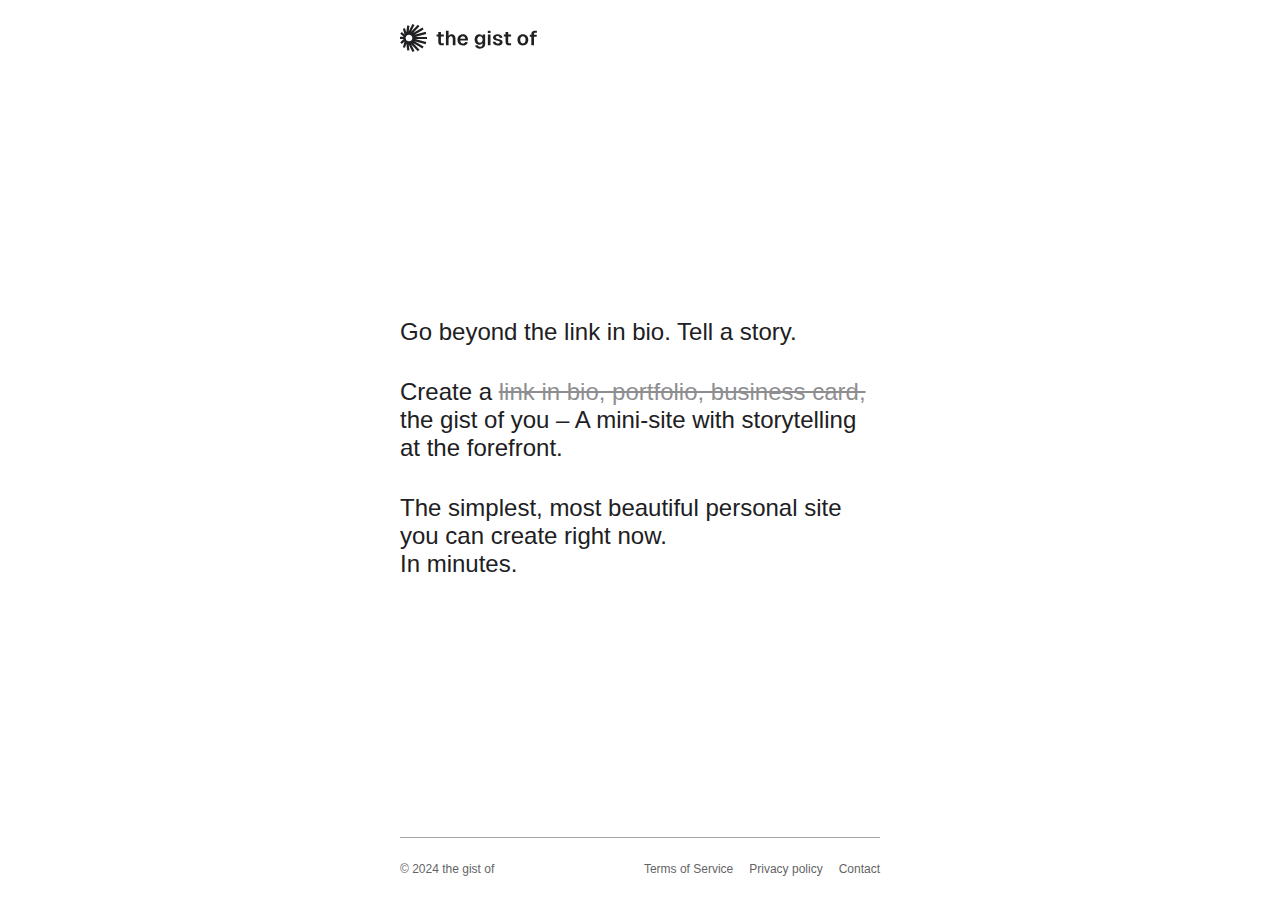
==== index.html @ 7a29fb4c "first commit" ====
<!DOCTYPE html>
<html lang="en">
  <head>
    <meta charset="UTF-8" />
    <link rel="stylesheet" href="https://geistfont.vercel.app/geist.css" />
    <meta name="viewport" content="width=device-width, initial-scale=1.0" />
    <link rel="stylesheet" href="styles.css" />
    <title>My Website</title>
  </head>
  <body>
    <div class="wrapper">
      <nav>
        <svg width="137" height="28" viewBox="0 0 137 28" fill="none" xmlns="http://www.w3.org/2000/svg">
          <g clip-path="url(#clip0_305_5134)">
            <path
              d="M40.9333 7.91321V10.3875H43.8215V12.4299H40.9333V17.9588C40.9333 18.8046 41.3652 19.2815 42.1704 19.2815H43.8215V21.3239H41.7386C39.4892 21.3239 38.2926 20.1902 38.2926 17.9588V12.4299H36.5605V10.3875H38.2926V7.91321H40.9333Z"
              fill="#202023"
            />
            <path
              d="M48.573 6.67163V11.8497C49.2118 10.6125 50.4085 10.1356 51.7491 10.1356C54.0164 10.1356 55.4425 11.7867 55.4425 14.2835V21.3194H52.8018V15.2327C52.8018 13.3567 52.2439 12.3625 50.8808 12.3625C49.4367 12.3625 48.5685 13.3747 48.5685 15.2327V21.3194H45.9277V6.67163H48.5685H48.573Z"
              fill="#202023"
            />
            <path
              d="M62.8962 10.1401C65.7213 10.1401 67.9932 12.079 68.0337 15.9389V16.5777H60.2554C60.3769 18.3952 61.3261 19.4884 62.8962 19.4884C63.8859 19.4884 64.7946 18.9126 65.186 17.9633L67.8897 18.1703C67.2284 20.2532 65.249 21.5758 62.8962 21.5758C59.6166 21.5758 57.4707 19.3265 57.4707 15.8579C57.4707 12.3894 59.6166 10.1401 62.8962 10.1401ZM65.312 14.8232C65.105 12.9473 64.0748 12.223 62.8962 12.223C61.4296 12.223 60.4803 13.1947 60.2734 14.8232H65.3075H65.312Z"
              fill="#202023"
            />
            <path
              d="M74.6201 15.5656C74.6201 12.3265 76.5591 10.1401 79.3888 10.1401C80.8148 10.1401 82.0295 10.8644 82.5873 12.0791V10.3876H85.1651V20.0868C85.1651 22.975 83.0192 24.6665 79.9241 24.6665C77.4273 24.6665 75.5289 23.4293 74.9485 21.5309L77.6523 21.3644C78.0032 22.1697 78.8084 22.6871 79.9421 22.6871C81.5526 22.6871 82.5019 21.9223 82.5019 20.4152V19.0521C81.9845 20.1048 80.7474 20.7841 79.4067 20.7841C76.5591 20.7841 74.6201 18.6787 74.6201 15.5611V15.5656ZM80.0051 18.8496C81.5526 18.8496 82.5828 17.5495 82.6053 15.5476C82.6278 13.5277 81.6156 12.2455 80.0051 12.2455C78.3945 12.2455 77.3418 13.5232 77.3418 15.5476C77.3418 17.572 78.3945 18.8496 80.0051 18.8496Z"
              fill="#202023"
            />
            <path d="M87.8105 6.69409H90.5548V8.88047H87.8105V6.69409ZM90.4918 10.3875V21.3239H87.851V10.3875H90.4918Z" fill="#202023" />
            <path
              d="M97.5728 12.1195C96.5426 12.1195 95.7374 12.6549 95.7554 13.5456C95.7778 14.4318 96.871 14.8052 97.9642 15.0122C100.956 15.5295 102.607 16.3123 102.607 18.3952C102.607 20.4781 100.501 21.5713 97.9417 21.5713C94.9501 21.5713 92.9257 20.1677 92.7412 17.8554L95.4449 17.7114C95.6519 18.8676 96.5156 19.5694 97.8787 19.5694C98.7875 19.5694 99.8807 19.241 99.8582 18.3322C99.8582 17.2795 98.639 17.1131 97.5278 16.8657C94.8241 16.3303 93.0066 15.6285 93.0066 13.5861C93.0066 11.4402 94.7836 10.1401 97.7123 10.1401C100.272 10.1401 102.108 11.5212 102.481 13.7705L99.7997 13.8965C99.5928 12.7808 98.6255 12.1195 97.5728 12.1195Z"
              fill="#202023"
            />
            <path
              d="M108.199 7.91321V10.3875H111.087V12.4299H108.199V17.9588C108.199 18.8046 108.631 19.2815 109.436 19.2815H111.087V21.3239H109.004C106.755 21.3239 105.558 20.1902 105.558 17.9588V12.4299H103.826V10.3875H105.558V7.91321H108.199Z"
              fill="#202023"
            />
            <path
              d="M117.466 15.858C117.466 12.3895 119.612 10.1401 122.891 10.1401C126.171 10.1401 128.299 12.3895 128.299 15.858C128.299 19.3265 126.153 21.5759 122.891 21.5759C119.63 21.5759 117.466 19.3265 117.466 15.858ZM122.896 19.4255C124.587 19.4255 125.577 18.1029 125.577 15.8535C125.577 13.6041 124.587 12.2815 122.896 12.2815C121.204 12.2815 120.215 13.6041 120.215 15.8535C120.215 18.1029 121.186 19.4255 122.896 19.4255Z"
              fill="#202023"
            />
            <path
              d="M134.844 6.67163H136.886V8.71405H135.154C134.475 8.71405 133.998 9.24939 133.998 10.0952V10.6935H136.724V12.7359H133.998V21.3194H131.335V12.7359H129.765V10.6935H131.335V10.0952C131.335 7.88628 132.41 6.67163 134.844 6.67163Z"
              fill="#202023"
            />
            <path
              d="M26.9923 12.8753H15.2641L26.2545 9.91969L25.6697 7.74681L14.5308 10.7385L23.6048 5.42098L22.4666 3.48203L13.1048 8.96596L19.4704 2.30337L17.8419 0.746812L11.0893 7.81429L14.4949 0.99874L12.4839 -0.00897217L8.68702 7.58036L9.4383 1.66455L7.20694 1.38113L6.3027 8.4981L5.02506 4.12985L2.86568 4.75967L4.5437 10.4865L1.77249 7.98524L0.265424 9.65427L3.54049 12.6144C3.51799 12.6954 3.4955 12.7764 3.47751 12.8619H0V15.1112H3.4865C3.5045 15.1967 3.52699 15.2777 3.54949 15.3586L0.274422 18.3188L1.78149 19.9878L4.5527 17.4865L2.87468 23.2134L5.03406 23.8477L6.3117 19.484L7.21594 26.6009L9.4473 26.3175L8.69602 20.4017L12.4929 27.991L14.5039 26.9833L11.0983 20.1678L17.8509 27.2352L19.4794 25.6787L13.1138 19.0161L22.4756 24.5L23.6138 22.5611L14.5398 17.2436L25.6787 20.2352L26.2635 18.0624L15.2731 15.1067H27.0013V12.8574L26.9923 12.8753ZM12.3715 14C12.3715 15.8625 10.8599 17.3741 8.99743 17.3741C7.13496 17.3741 5.62339 15.8625 5.62339 14C5.62339 12.1376 7.13496 10.626 8.99743 10.626C10.8599 10.626 12.3715 12.1376 12.3715 14Z"
              fill="#202023"
            />
          </g>
          <defs>
            <clipPath id="clip0_305_5134">
              <rect width="136.887" height="28" fill="white" />
            </clipPath>
          </defs>
        </svg>
      </nav>

      <main>
        <section>Go beyond the link in bio. Tell a story.</section>

        <section>
          Create a <span style="text-decoration: line-through; opacity: 50%">link in bio, portfolio, business card,</span>
          <span style="font-weight: 150">the gist of you</span> – A mini-site with storytelling at the forefront.
        </section>

        <section>The simplest, most beautiful personal site you can create right now. <br />In minutes.</section>
      </main>

      <footer>
        <p>&copy; 2024 the gist of</p>

        <div class="links">
          <a class="page" href="/terms-of-service/">Terms of Service</a>
          <a class="page" href="/privacy-policy/">Privacy policy</a>
          <a href="mailto:support@thegistof.me">Contact</a>
        </div>
      </footer>
    </div>
  </body>
</html>
---- styles.css ----
* {
  margin: 0;
  padding: 0;
  box-sizing: border-box;
}

h1 {
  font-size: 30px;
  font-weight: 100;
}

h2 {
  font-size: 24px;
  font-weight: 100;
  line-height: 32px;
}

h3 {
  font-size: 18px;
  font-weight: 100;
}

body {
  font-family: "Geist", sans-serif;
  font-weight: 80;
  font-size: 24px;
  min-height: 100vh;
  width: 480px;
  margin: 0 auto;
  color: #202023;
}

main {
  height: 100%;
  display: flex;
  flex-direction: column;
  gap: 32px;
}

.wrapper {
  min-height: 100vh;
  padding: 24px 0;
  display: flex;
  flex-direction: column;
  justify-content: space-between;
}

footer {
  display: flex;
  font-size: 12px;
  justify-content: space-between;
  align-items: center;
  padding-top: 24px;
  border-top: 1px solid gray;
  opacity: 70%;
}

.links {
  display: flex;
  gap: 16px;
}

a {
  text-decoration: none;
  color: inherit;
}

.terms {
  display: flex;
  flex-direction: column;
  line-height: 24px;
  gap: 24px;
  margin: 64px 0;
  font-size: 16px;
}
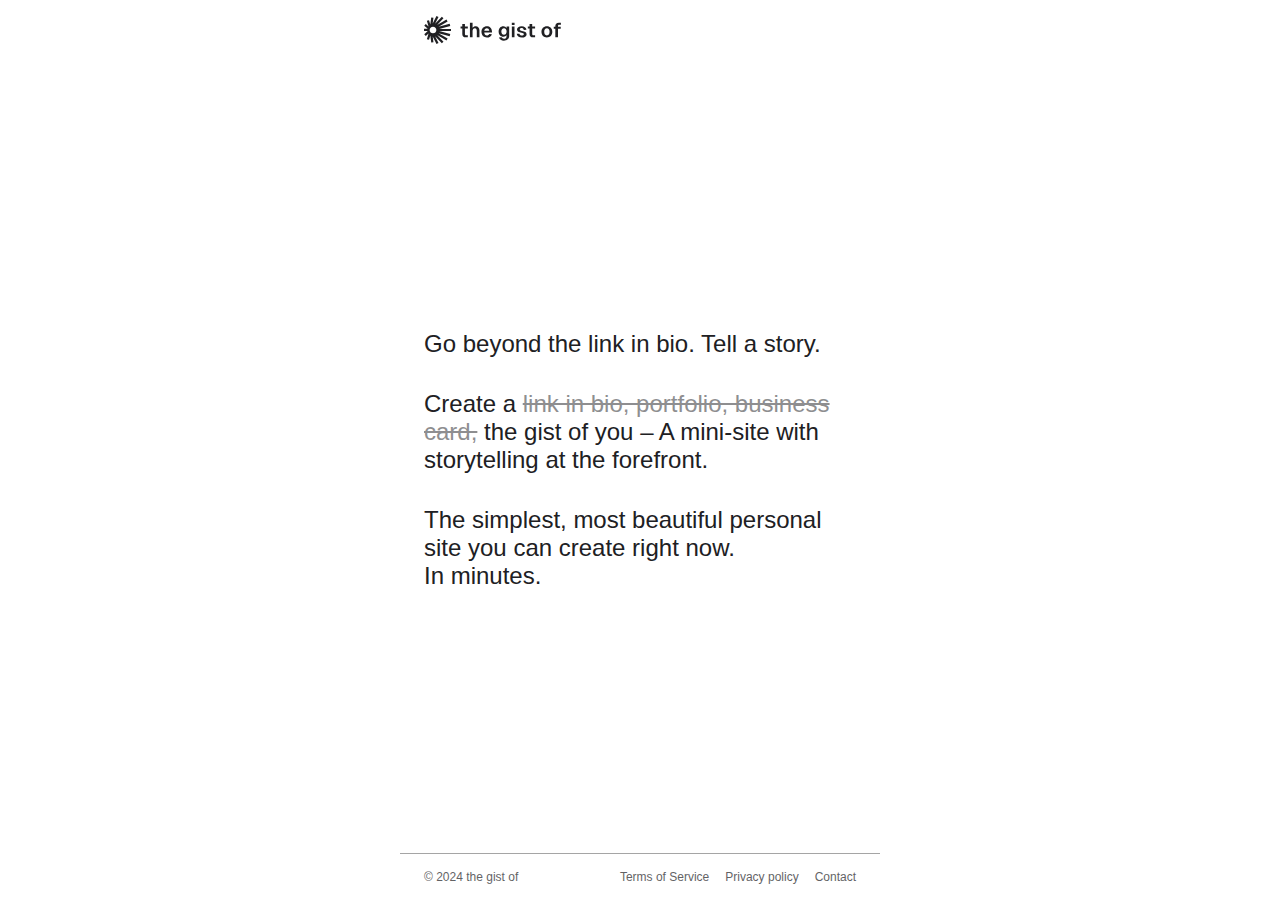
==== commit 5e2d3e7a: "styling adjustments" ====
--- a/index.html
+++ b/index.html
@@ -5,57 +5,14 @@
     <link rel="stylesheet" href="https://geistfont.vercel.app/geist.css" />
     <meta name="viewport" content="width=device-width, initial-scale=1.0" />
     <link rel="stylesheet" href="styles.css" />
-    <title>My Website</title>
+    <title>the gist of</title>
   </head>
   <body>
     <div class="wrapper">
       <nav>
-        <svg width="137" height="28" viewBox="0 0 137 28" fill="none" xmlns="http://www.w3.org/2000/svg">
-          <g clip-path="url(#clip0_305_5134)">
-            <path
-              d="M40.9333 7.91321V10.3875H43.8215V12.4299H40.9333V17.9588C40.9333 18.8046 41.3652 19.2815 42.1704 19.2815H43.8215V21.3239H41.7386C39.4892 21.3239 38.2926 20.1902 38.2926 17.9588V12.4299H36.5605V10.3875H38.2926V7.91321H40.9333Z"
-              fill="#202023"
-            />
-            <path
-              d="M48.573 6.67163V11.8497C49.2118 10.6125 50.4085 10.1356 51.7491 10.1356C54.0164 10.1356 55.4425 11.7867 55.4425 14.2835V21.3194H52.8018V15.2327C52.8018 13.3567 52.2439 12.3625 50.8808 12.3625C49.4367 12.3625 48.5685 13.3747 48.5685 15.2327V21.3194H45.9277V6.67163H48.5685H48.573Z"
-              fill="#202023"
-            />
-            <path
-              d="M62.8962 10.1401C65.7213 10.1401 67.9932 12.079 68.0337 15.9389V16.5777H60.2554C60.3769 18.3952 61.3261 19.4884 62.8962 19.4884C63.8859 19.4884 64.7946 18.9126 65.186 17.9633L67.8897 18.1703C67.2284 20.2532 65.249 21.5758 62.8962 21.5758C59.6166 21.5758 57.4707 19.3265 57.4707 15.8579C57.4707 12.3894 59.6166 10.1401 62.8962 10.1401ZM65.312 14.8232C65.105 12.9473 64.0748 12.223 62.8962 12.223C61.4296 12.223 60.4803 13.1947 60.2734 14.8232H65.3075H65.312Z"
-              fill="#202023"
-            />
-            <path
-              d="M74.6201 15.5656C74.6201 12.3265 76.5591 10.1401 79.3888 10.1401C80.8148 10.1401 82.0295 10.8644 82.5873 12.0791V10.3876H85.1651V20.0868C85.1651 22.975 83.0192 24.6665 79.9241 24.6665C77.4273 24.6665 75.5289 23.4293 74.9485 21.5309L77.6523 21.3644C78.0032 22.1697 78.8084 22.6871 79.9421 22.6871C81.5526 22.6871 82.5019 21.9223 82.5019 20.4152V19.0521C81.9845 20.1048 80.7474 20.7841 79.4067 20.7841C76.5591 20.7841 74.6201 18.6787 74.6201 15.5611V15.5656ZM80.0051 18.8496C81.5526 18.8496 82.5828 17.5495 82.6053 15.5476C82.6278 13.5277 81.6156 12.2455 80.0051 12.2455C78.3945 12.2455 77.3418 13.5232 77.3418 15.5476C77.3418 17.572 78.3945 18.8496 80.0051 18.8496Z"
-              fill="#202023"
-            />
-            <path d="M87.8105 6.69409H90.5548V8.88047H87.8105V6.69409ZM90.4918 10.3875V21.3239H87.851V10.3875H90.4918Z" fill="#202023" />
-            <path
-              d="M97.5728 12.1195C96.5426 12.1195 95.7374 12.6549 95.7554 13.5456C95.7778 14.4318 96.871 14.8052 97.9642 15.0122C100.956 15.5295 102.607 16.3123 102.607 18.3952C102.607 20.4781 100.501 21.5713 97.9417 21.5713C94.9501 21.5713 92.9257 20.1677 92.7412 17.8554L95.4449 17.7114C95.6519 18.8676 96.5156 19.5694 97.8787 19.5694C98.7875 19.5694 99.8807 19.241 99.8582 18.3322C99.8582 17.2795 98.639 17.1131 97.5278 16.8657C94.8241 16.3303 93.0066 15.6285 93.0066 13.5861C93.0066 11.4402 94.7836 10.1401 97.7123 10.1401C100.272 10.1401 102.108 11.5212 102.481 13.7705L99.7997 13.8965C99.5928 12.7808 98.6255 12.1195 97.5728 12.1195Z"
-              fill="#202023"
-            />
-            <path
-              d="M108.199 7.91321V10.3875H111.087V12.4299H108.199V17.9588C108.199 18.8046 108.631 19.2815 109.436 19.2815H111.087V21.3239H109.004C106.755 21.3239 105.558 20.1902 105.558 17.9588V12.4299H103.826V10.3875H105.558V7.91321H108.199Z"
-              fill="#202023"
-            />
-            <path
-              d="M117.466 15.858C117.466 12.3895 119.612 10.1401 122.891 10.1401C126.171 10.1401 128.299 12.3895 128.299 15.858C128.299 19.3265 126.153 21.5759 122.891 21.5759C119.63 21.5759 117.466 19.3265 117.466 15.858ZM122.896 19.4255C124.587 19.4255 125.577 18.1029 125.577 15.8535C125.577 13.6041 124.587 12.2815 122.896 12.2815C121.204 12.2815 120.215 13.6041 120.215 15.8535C120.215 18.1029 121.186 19.4255 122.896 19.4255Z"
-              fill="#202023"
-            />
-            <path
-              d="M134.844 6.67163H136.886V8.71405H135.154C134.475 8.71405 133.998 9.24939 133.998 10.0952V10.6935H136.724V12.7359H133.998V21.3194H131.335V12.7359H129.765V10.6935H131.335V10.0952C131.335 7.88628 132.41 6.67163 134.844 6.67163Z"
-              fill="#202023"
-            />
-            <path
-              d="M26.9923 12.8753H15.2641L26.2545 9.91969L25.6697 7.74681L14.5308 10.7385L23.6048 5.42098L22.4666 3.48203L13.1048 8.96596L19.4704 2.30337L17.8419 0.746812L11.0893 7.81429L14.4949 0.99874L12.4839 -0.00897217L8.68702 7.58036L9.4383 1.66455L7.20694 1.38113L6.3027 8.4981L5.02506 4.12985L2.86568 4.75967L4.5437 10.4865L1.77249 7.98524L0.265424 9.65427L3.54049 12.6144C3.51799 12.6954 3.4955 12.7764 3.47751 12.8619H0V15.1112H3.4865C3.5045 15.1967 3.52699 15.2777 3.54949 15.3586L0.274422 18.3188L1.78149 19.9878L4.5527 17.4865L2.87468 23.2134L5.03406 23.8477L6.3117 19.484L7.21594 26.6009L9.4473 26.3175L8.69602 20.4017L12.4929 27.991L14.5039 26.9833L11.0983 20.1678L17.8509 27.2352L19.4794 25.6787L13.1138 19.0161L22.4756 24.5L23.6138 22.5611L14.5398 17.2436L25.6787 20.2352L26.2635 18.0624L15.2731 15.1067H27.0013V12.8574L26.9923 12.8753ZM12.3715 14C12.3715 15.8625 10.8599 17.3741 8.99743 17.3741C7.13496 17.3741 5.62339 15.8625 5.62339 14C5.62339 12.1376 7.13496 10.626 8.99743 10.626C10.8599 10.626 12.3715 12.1376 12.3715 14Z"
-              fill="#202023"
-            />
-          </g>
-          <defs>
-            <clipPath id="clip0_305_5134">
-              <rect width="136.887" height="28" fill="white" />
-            </clipPath>
-          </defs>
-        </svg>
+        <a href="/" class="logo">
+          <img src="/gist-logo.svg" alt="the gist of" />
+        </a>
       </nav>
 
       <main>
--- a/styles.css
+++ b/styles.css
@@ -25,32 +25,31 @@
   font-weight: 80;
   font-size: 24px;
   min-height: 100vh;
-  width: 480px;
+  max-width: 480px;
   margin: 0 auto;
   color: #202023;
 }
 
 main {
-  height: 100%;
+  padding: 24px;
   display: flex;
   flex-direction: column;
   gap: 32px;
 }
 
 .wrapper {
-  min-height: 100vh;
-  padding: 24px 0;
+  height: 100vh;
   display: flex;
   flex-direction: column;
   justify-content: space-between;
 }
 
 footer {
+  padding: 16px 24px;
   display: flex;
   font-size: 12px;
   justify-content: space-between;
   align-items: center;
-  padding-top: 24px;
   border-top: 1px solid gray;
   opacity: 70%;
 }
@@ -58,6 +57,10 @@
 .links {
   display: flex;
   gap: 16px;
+}
+
+nav {
+  padding: 16px 24px;
 }
 
 a {
@@ -73,3 +76,15 @@
   margin: 64px 0;
   font-size: 16px;
 }
+
+@media screen and (max-width: 480px) {
+  footer {
+    flex-direction: column-reverse;
+    row-gap: 16px;
+    padding-top: 16px;
+  }
+
+  .terms {
+    margin: 16px 0;
+  }
+}
